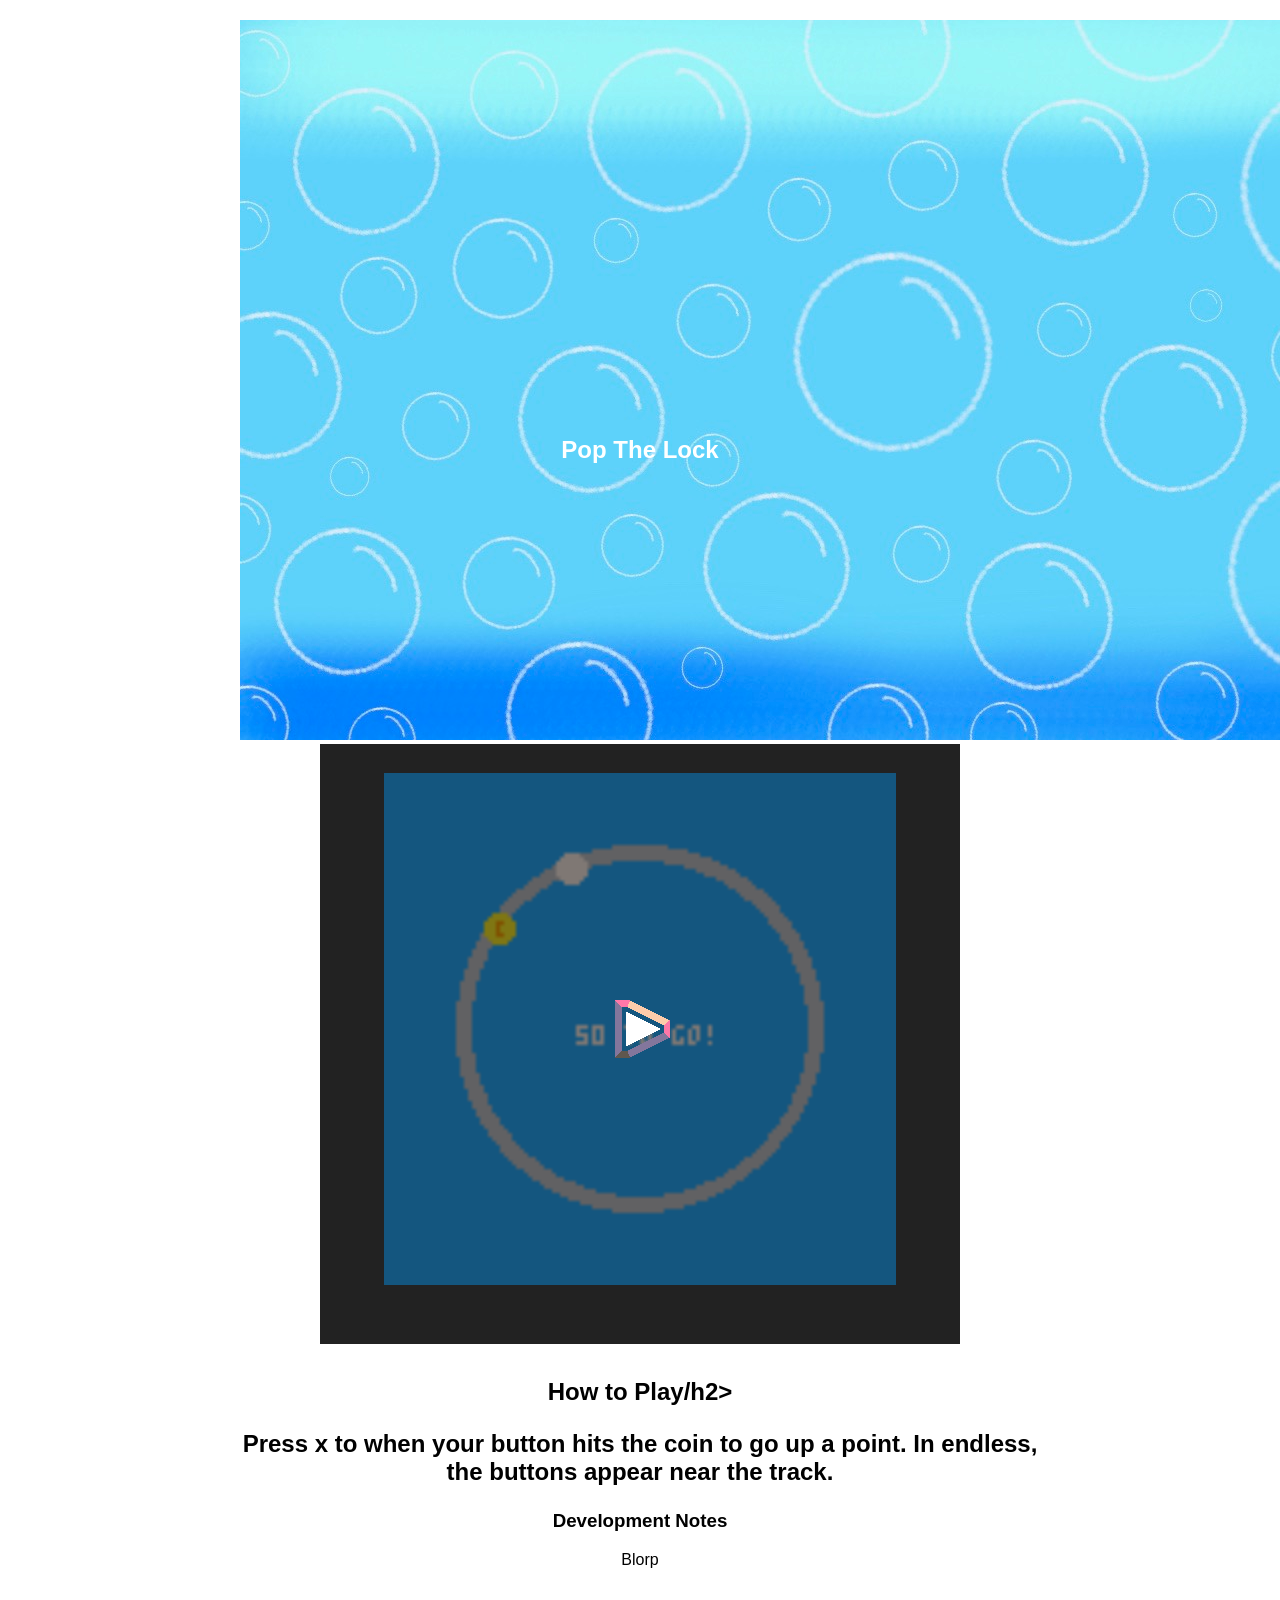
==== pico8/01 Pop the Lock/pop_the_lock.html @ 3b72904f "Made new pages" ====
<!DOCTYPE html>
<html lang="en">
<head>
  <meta charset="UTF-8">
  <title>Pop The Lock</title>
  <link href="../stylesheet.css" rel="stylesheet" />
</head>
<body>
    <div class="header-image">
        <img src="pop_the_lock_imgs/header.jpeg">
        <div class="overlay-text">Pop The Lock</div>
    </div>

  <!-- PICO-8 Game Player -->
  <div class="game-container">
    <iframe 
      src="Games/pop_the_lock_V1.html" 
      width="640" 
      height="600" 
      frameborder="0" 
      allowfullscreen>
    </iframe>
  </div>

  <!-- Content Underneath -->
  <div class="how-to-play">
    <h2>How to Play/h2>
    <p>Press x to when your button hits the coin to go up a point. In endless, the buttons appear near the track.</p>
    <h3>Development Notes</h3>
    <p>Blorp</p>
  </div>

</body>
</html>
---- pico8/stylesheet.css ----
body {
    font-family: sans-serif;
    max-width: 800px;
    margin: 0 auto;
    padding: 20px;
    text-align: center;
}
.game-container {
    margin-bottom: 30px;
}

.content-below {
    text-align: left;
    line-height: 1.6;
}

.header {
    position: relative;
}

.header img {
  width: 100%;
  height: auto;
  display: block;
}

.overlay-text {
  position: absolute;
  top: 50%;
  left: 50%;
  transform: translate(-50%, -50%); /* Precisely centers the text */
  color: white;
  font-size: 24px;
  font-weight: bold;
  text-align: center;
}
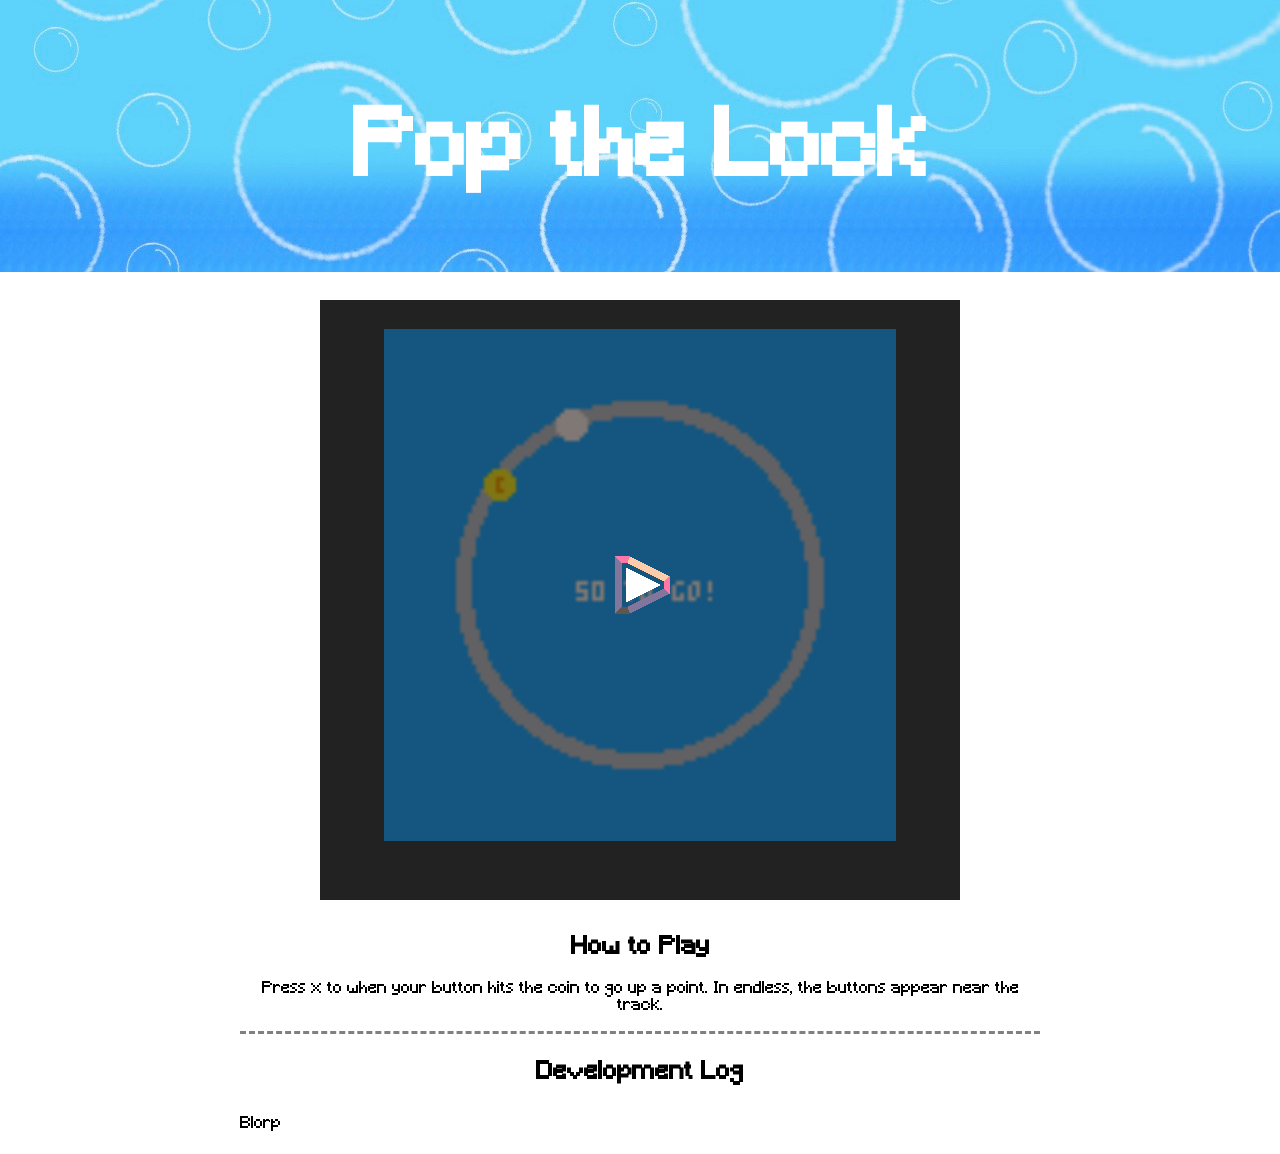
==== commit e99618a1: "Clean up Pop the Lock Design" ====
--- a/pico8/01 Pop the Lock/pop_the_lock.html
+++ b/pico8/01 Pop the Lock/pop_the_lock.html
@@ -2,13 +2,13 @@
 <html lang="en">
 <head>
   <meta charset="UTF-8">
-  <title>Pop The Lock</title>
-  <link href="../stylesheet.css" rel="stylesheet" />
+  <title>Pop the Lock</title>
+    <link href="../stylesheet.css" rel="stylesheet" />
 </head>
 <body>
-    <div class="header-image">
-        <img src="pop_the_lock_imgs/header.jpeg">
-        <div class="overlay-text">Pop The Lock</div>
+    <div class="header">
+      <img src="pop_the_lock_imgs/header.jpeg">
+      <div class="overlay-text">Pop the Lock</div>
     </div>
 
   <!-- PICO-8 Game Player -->
@@ -24,9 +24,12 @@
 
   <!-- Content Underneath -->
   <div class="how-to-play">
-    <h2>How to Play/h2>
+    <h2>How to Play</h2>
     <p>Press x to when your button hits the coin to go up a point. In endless, the buttons appear near the track.</p>
-    <h3>Development Notes</h3>
+  </div>
+
+  <div class="dev-log">
+    <h2>Development Log</h2>
     <p>Blorp</p>
   </div>
 
--- a/pico8/stylesheet.css
+++ b/pico8/stylesheet.css
@@ -1,36 +1,56 @@
+@font-face {
+  font-family: BitMinecraft; /* set name */
+  src: url(Minecraft.ttf);
+}
+
 body {
-    font-family: sans-serif;
+    font-family: BitMinecraft;
     max-width: 800px;
     margin: 0 auto;
-    padding: 20px;
+    padding: 0 px;
     text-align: center;
 }
 .game-container {
     margin-bottom: 30px;
 }
 
-.content-below {
-    text-align: left;
-    line-height: 1.6;
-}
-
 .header {
-    position: relative;
-}
-
-.header img {
   width: 100%;
-  height: auto;
-  display: block;
+  height: 100px;
+  display: flex; 
+  justify-content: center; 
+  align-items: center; 
+  margin-bottom: 200px;
+  margin-top: 0px;
+  padding-top: 0px;
+  object-position: center;
+  object-fit: cover;
 }
 
 .overlay-text {
   position: absolute;
-  top: 50%;
+  top: 17%;
   left: 50%;
-  transform: translate(-50%, -50%); /* Precisely centers the text */
+  transform: translate(-50%, -50%);
   color: white;
-  font-size: 24px;
+  font-size: 90px;
   font-weight: bold;
   text-align: center;
+}
+
+.how-to-play {
+  border-bottom-style: dashed;
+  border-bottom-color: gray;
+  width: 100%;
+  box-sizing: 
+  border-box;
+}
+
+.dev-log {
+  text-align: left;
+  line-height: 1.6;
+}
+
+.dev-log h2 {
+  text-align: center;
 }
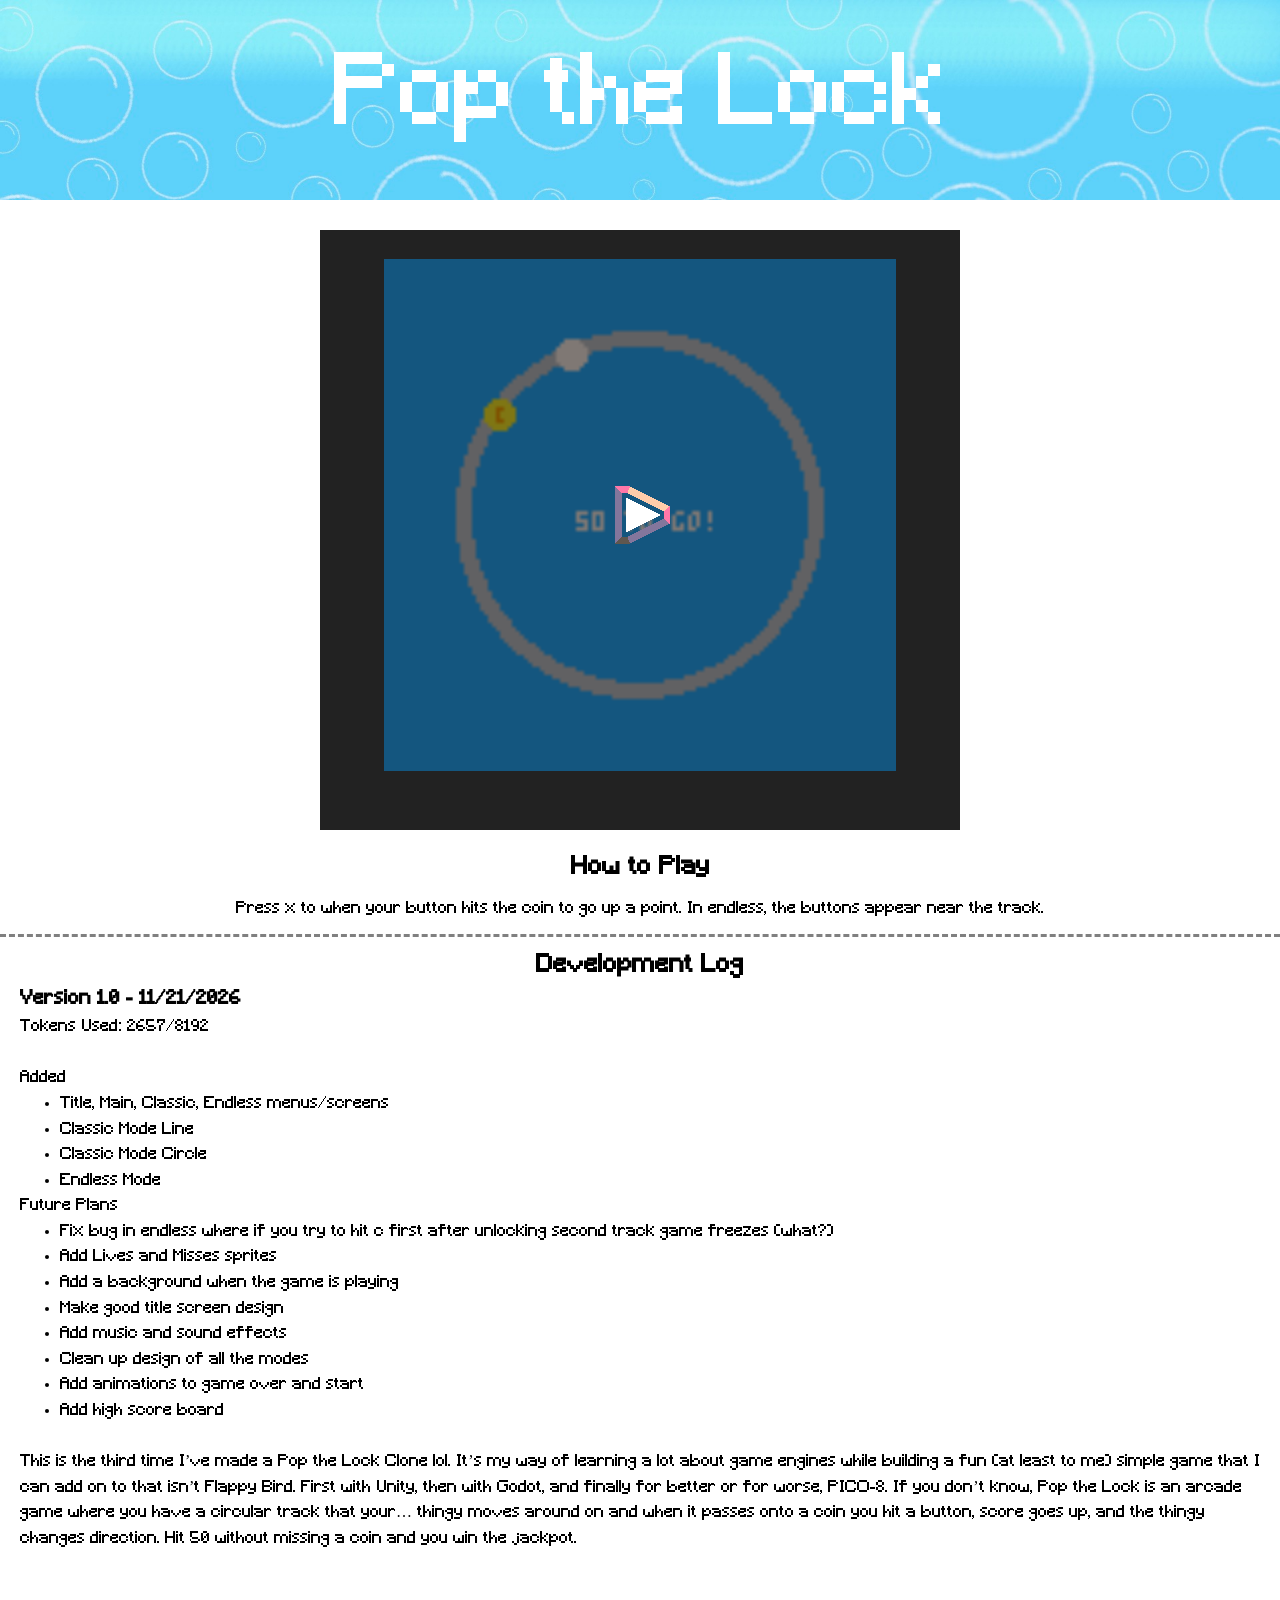
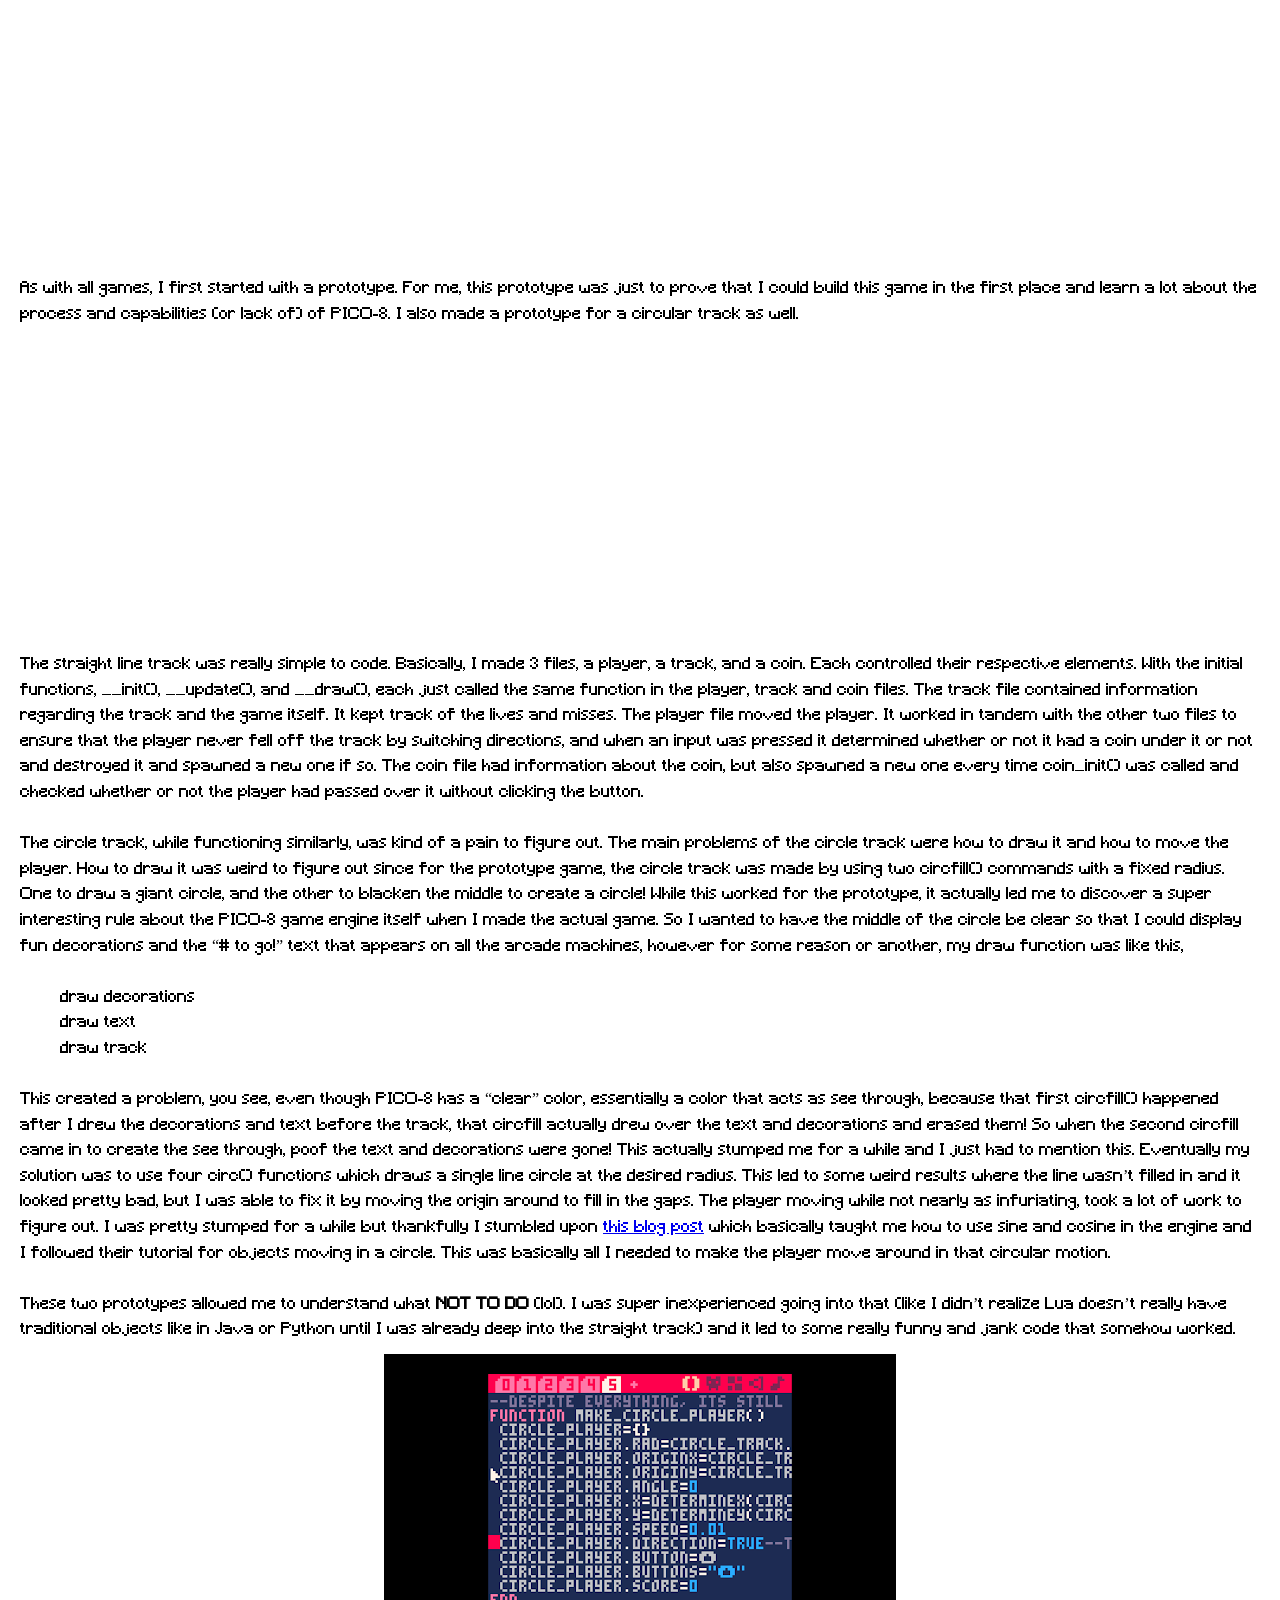
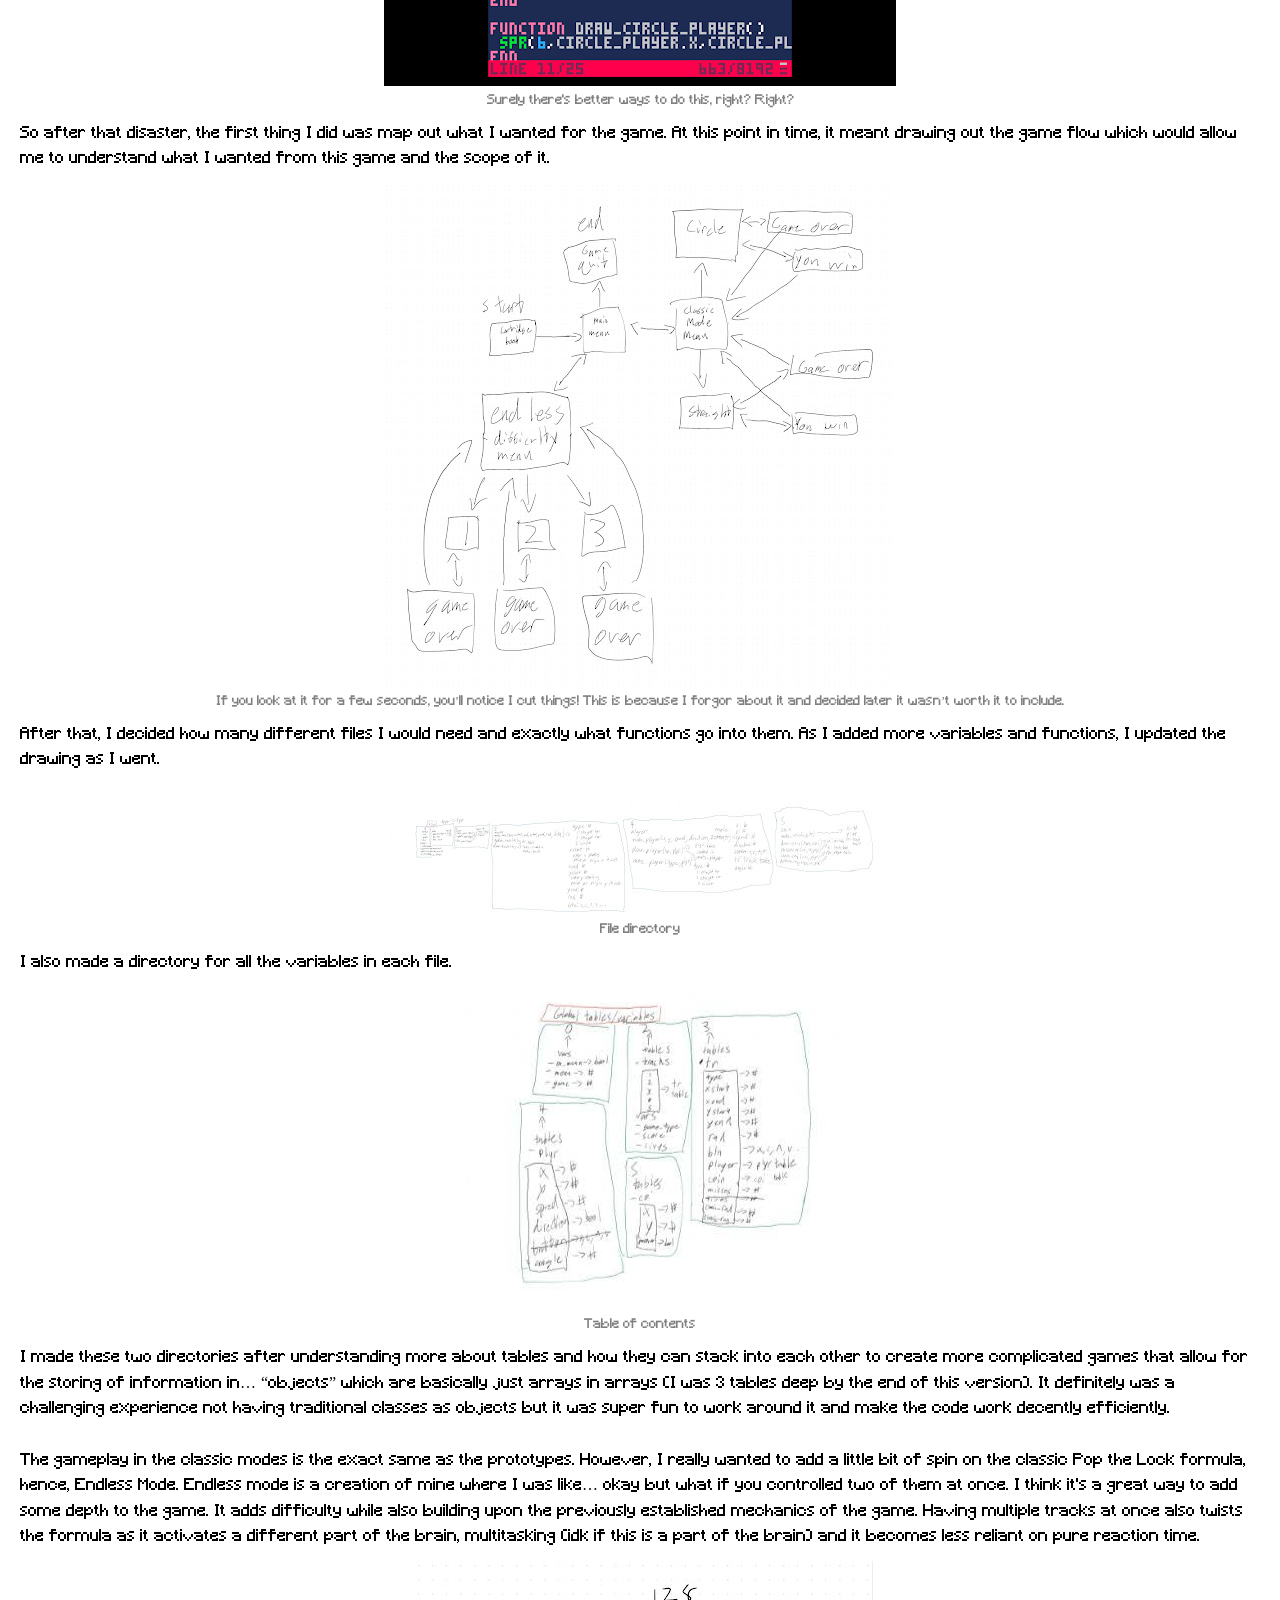
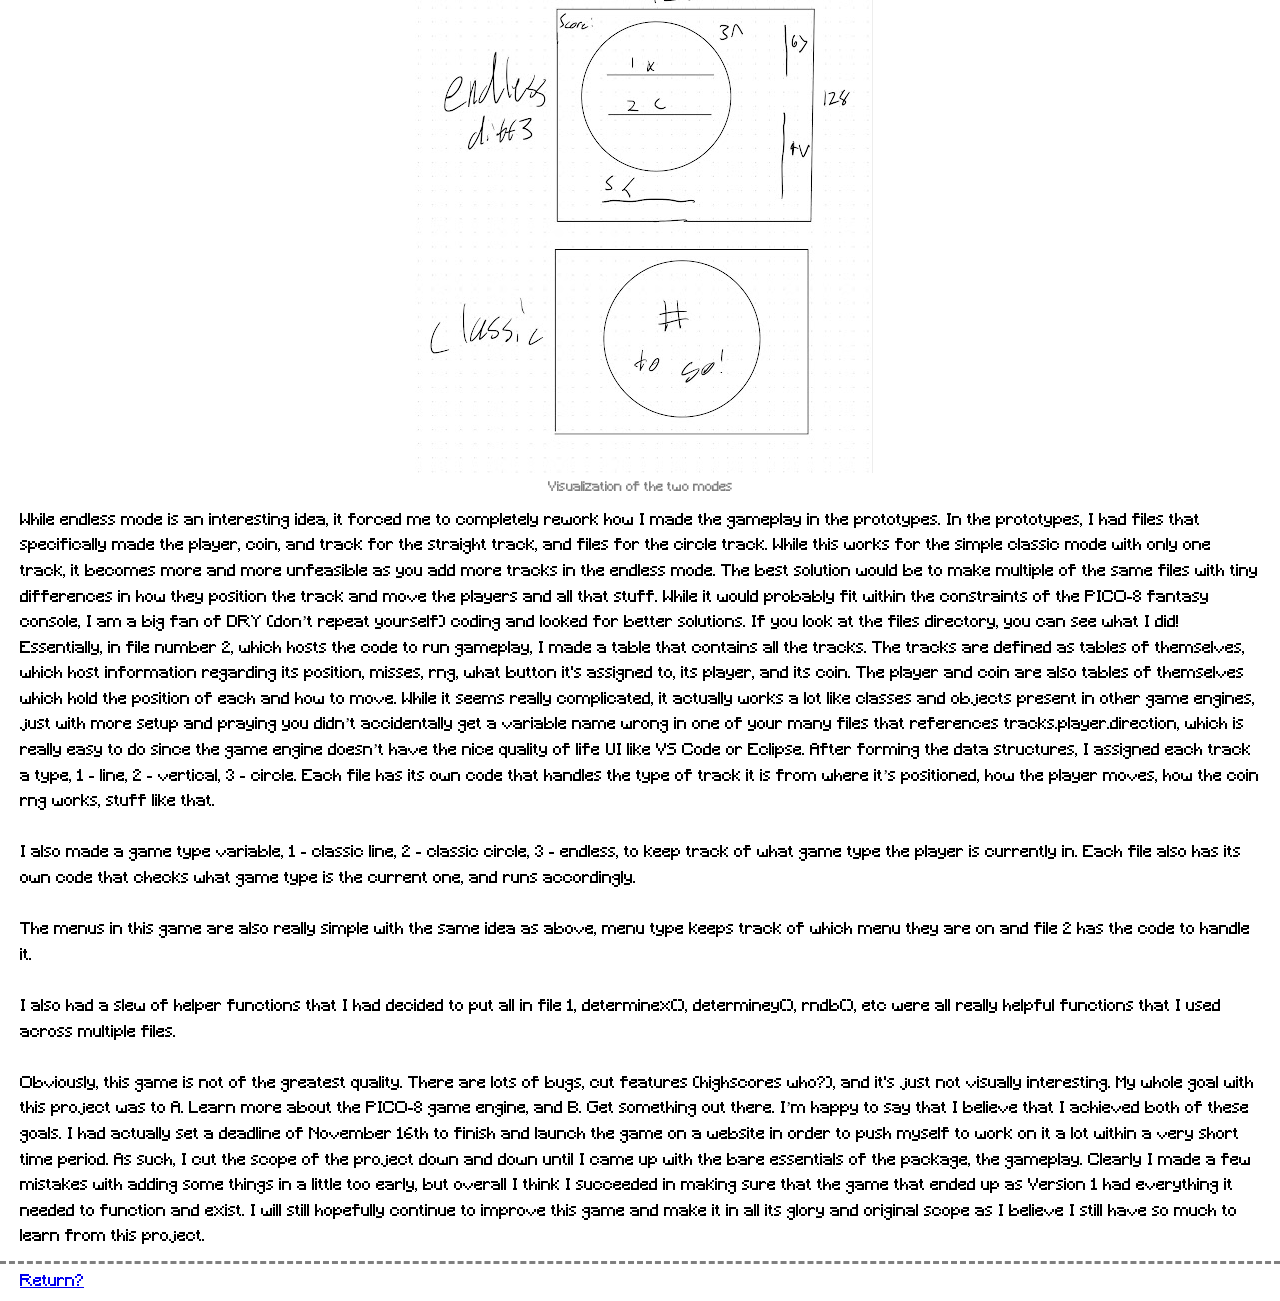
==== commit 6d3524aa: "Pop the Lock Page Overhaul" ====
--- a/pico8/01 Pop the Lock/pop_the_lock.html
+++ b/pico8/01 Pop the Lock/pop_the_lock.html
@@ -6,9 +6,8 @@
     <link href="../stylesheet.css" rel="stylesheet" />
 </head>
 <body>
-    <div class="header">
-      <img src="pop_the_lock_imgs/header.jpeg">
-      <div class="overlay-text">Pop the Lock</div>
+    <div class="header" style = "background-image: url('pop_the_lock_imgs/header.jpeg');">
+      Pop the Lock
     </div>
 
   <!-- PICO-8 Game Player -->
@@ -22,7 +21,7 @@
     </iframe>
   </div>
 
-  <!-- Content Underneath -->
+  <!-- Content Underneath-->
   <div class="how-to-play">
     <h2>How to Play</h2>
     <p>Press x to when your button hits the coin to go up a point. In endless, the buttons appear near the track.</p>
@@ -30,8 +29,75 @@
 
   <div class="dev-log">
     <h2>Development Log</h2>
-    <p>Blorp</p>
+    <h3>Version 1.0 - 11/21/2026</h3>
+    <p>Tokens Used: 2657/8192 <br> <br>
+    Added
+    <ul>
+      <li>Title, Main, Classic, Endless menus/screens</li>
+      <li>Classic Mode Line</li>
+      <li>Classic Mode Circle</li>
+      <li>Endless Mode</li>
+    </ul>
+    Future Plans
+    <ul>
+      <li>Fix bug in endless where if you try to hit c first after unlocking second track game freezes (what?)</li>
+      <li>Add Lives and Misses sprites</li>
+      <li>Add a background when the game is playing</li>
+      <li>Make good title screen design</li>
+      <li>Add music and sound effects</li>
+      <li>Clean up design of all the modes</li>
+      <li>Add animations to game over and start</li>
+      <li>Add high score board</li>
+    </ul> <br>
+    This is the third time I’ve made a Pop the Lock Clone lol. It’s my way of learning a lot about game engines while building a fun (at least to me) simple game that I can add on to that isn’t Flappy Bird. First with Unity, then with Godot, and finally for better or for worse, PICO-8. If you don’t know, Pop the Lock is an arcade game where you have a circular track that your… thingy moves around on and when it passes onto a coin you hit a button, score goes up, and the thingy changes direction. Hit 50 without missing a coin and you win the jackpot.
+    <br><iframe width="560" height="315" src="https://www.youtube.com/embed/Y7qfzS1V3Vk?si=z89nNvGj38u_G4kQ" title="YouTube video player" frameborder="0" allow="accelerometer; autoplay; clipboard-write; encrypted-media; gyroscope; picture-in-picture; web-share" referrerpolicy="strict-origin-when-cross-origin" allowfullscreen></iframe>
+    <br>As with all games, I first started with a prototype. For me, this prototype was just to prove that I could build this game in the first place and learn a lot about the process and capabilities (or lack of) of PICO-8. I also made a prototype for a circular track as well. <br>
+    <iframe width="560" height="315" src="https://www.youtube.com/embed/lP2AgFu79I4?si=n3SBobqs_UwGFico" title="YouTube video player" frameborder="0" allow="accelerometer; autoplay; clipboard-write; encrypted-media; gyroscope; picture-in-picture; web-share" referrerpolicy="strict-origin-when-cross-origin" allowfullscreen></iframe>
+    <iframe width="560" height="315" src="https://www.youtube.com/embed/48N8pt7LH08?si=Ms4nWdQO3QFxPbF-" title="YouTube video player" frameborder="0" allow="accelerometer; autoplay; clipboard-write; encrypted-media; gyroscope; picture-in-picture; web-share" referrerpolicy="strict-origin-when-cross-origin" allowfullscreen></iframe> <br>
+    The straight line track was really simple to code. Basically, I made 3 files, a player, a track, and a coin. Each controlled their respective elements. With the initial functions, __init(), __update(), and __draw(), each just called the same function in the player, track and coin files. The track file contained information regarding the track and the game itself. It kept track of the lives and misses. The player file moved the player. It worked in tandem with the other two files to ensure that the player never fell off the track by switching directions, and when an input was pressed it determined whether or not it had a coin under it or not and destroyed it and spawned a new one if so. The coin file had information about the coin, but also spawned a new one every time coin_init() was called and checked whether or not the player had passed over it without clicking the button. <br><br>
+    The circle track, while functioning similarly, was kind of a pain to figure out. The main problems of the circle track were how to draw it and how to move the player. How to draw it was weird to figure out since for the prototype game, the circle track was made by using two circfill() commands with a fixed radius. One to draw a giant circle, and the other to blacken the middle to create a circle! While this worked for the prototype, it actually led me to discover a super interesting rule about the PICO-8 game engine itself when I made the actual game. So I wanted to have the middle of the circle be clear so that I could display fun decorations and the “# to go!” text that appears on all the arcade machines, however for some reason or another, my draw function was like this,
+    <br> <br>
+    &nbsp;&nbsp;&nbsp;&nbsp;&nbsp;&nbsp;&nbsp;&nbsp;draw decorations<br> &nbsp;&nbsp;&nbsp;&nbsp;&nbsp;&nbsp;&nbsp;&nbsp;draw text<br> &nbsp;&nbsp;&nbsp;&nbsp;&nbsp;&nbsp;&nbsp;&nbsp;draw track
+    <br><br>
+    This created a problem, you see, even though PICO-8 has a “clear” color, essentially a color that acts as see through, because that first circfill() happened after I drew the decorations and text before the track, that circfill actually drew over the text and decorations and erased them! So when the second circfill came in to create the see through, poof the text and decorations were gone! This actually stumped me for a while and I just had to mention this. Eventually my solution was to use four circ() functions which draws a single line circle at the desired radius. This led to some weird results where the line wasn’t filled in and it looked pretty bad, but I was able to fix it by moving the origin around to fill in the gaps. The player moving while not nearly as infuriating, took a lot of work to figure out. I was pretty stumped for a while but thankfully I stumbled upon <a href=https://www.lexaloffle.com/bbs/?tid=29094">this blog post</a> which basically taught me how to use sine and cosine in the engine and I followed their tutorial for objects moving in a circle. This was basically all I needed to make the player move around in that circular motion.
+    <br><br>
+    These two prototypes allowed me to understand what <b>NOT TO DO </b>(lol). I was super inexperienced going into that (like I didn’t realize Lua doesn’t really have traditional objects like in Java or Python until I was already deep into the straight track) and it led to some really funny and jank code that somehow worked. </p>
+    <img src="pop_the_lock_imgs/funny_mess.jpg">
+    <div class="subtext">Surely there's better ways to do this, right? Right?</div>
+    <p>So after that disaster, the first thing I did was map out what I wanted for the game. At this point in time, it meant drawing out the game flow which would allow me to understand what I wanted from this game and the scope of it.</p>
+    <img src="pop_the_lock_imgs/game_flow.jpg">
+    <div class="subtext">If you look at it for a few seconds, you’ll notice I cut things! This is because I forgor about it and decided later it wasn’t worth it to include.</div>
+    <p>After that, I decided how many different files I would need and exactly what functions go into them. As I added more variables and functions, I updated the drawing as I went.</p>
+    <img src="pop_the_lock_imgs/file_directory.jpg">
+    <div class="subtext">File directory</div>
+    <p>I also made a directory for all the variables in each file.</p>
+    <img src="pop_the_lock_imgs/variable_directory.jpg">
+    <div class="subtext">Table of contents</div>
+    <p>
+      I made these two directories after understanding more about tables and how they can stack into each other to create more complicated games that allow for the storing of information in… “objects” which are basically just arrays in arrays (I was 3 tables deep by the end of this version). It definitely was a challenging experience not having traditional classes as objects but it was super fun to work around it and make the code work decently efficiently.
+      <br><br>
+      The gameplay in the classic modes is the exact same as the prototypes. However, I really wanted to add a little bit of spin on the classic Pop the Lock formula, hence, Endless Mode. Endless mode is a creation of mine where I was like… okay but what if you controlled two of them at once. I think it's a great way to add some depth to the game. It adds difficulty while also building upon the previously established mechanics of the game. Having multiple tracks at once also twists the formula as it activates a different part of the brain, multitasking (idk if this is a part of the brain) and it becomes less reliant on pure reaction time.
+    </p>
+    <img src="pop_the_lock_imgs/visual.jpg">
+    <div class="subtext">Visualization of the two modes</div>
+    <p>
+      While endless mode is an interesting idea, it forced me to completely rework how I made the gameplay in the prototypes. In the prototypes, I had files that specifically made the player, coin, and track for the straight track, and files for the circle track. While this works for the simple classic mode with only one track, it becomes more and more unfeasible as you add more tracks in the endless mode. The best solution would be to make multiple of the same files with tiny differences in how they position the track and move the players and all that stuff. While it would probably fit within the constraints of the PICO-8 fantasy console, I am a big fan of DRY (don’t repeat yourself) coding and looked for better solutions. If you look at the files directory, you can see what I did! Essentially, in file number 2, which hosts the code to run gameplay, I made a table that contains all the tracks. The tracks are defined as tables of themselves, which host information regarding its position, misses, rng, what button it's assigned to, its player, and its coin. The player and coin are also tables of themselves which hold the position of each and how to move. While it seems really complicated, it actually works a lot like classes and objects present in other game engines, just with more setup and praying you didn’t accidentally get a variable name wrong in one of your many files that references tracks.player.direction, which is really easy to do since the game engine doesn’t have the nice quality of life UI like VS Code or Eclipse. After forming the data structures, I assigned each track a type, 1 - line, 2 - vertical, 3 - circle. Each file has its own code that handles the type of track it is from where it’s positioned, how the player moves, how the coin rng works, stuff like that. 
+      <br><br>
+      I also made a game type variable, 1 - classic line, 2 - classic circle, 3 - endless, to keep track of what game type the player is currently in. Each file also has its own code that checks what game type is the current one, and runs accordingly.
+      <br><br>
+      The menus in this game are also really simple with the same idea as above, menu type keeps track of which menu they are on and file 2 has the code to handle it.
+      <br><br>
+      I also had a slew of helper functions that I had decided to put all in file 1, determinex(), determiney(), rndb(), etc were all really helpful functions that I used across multiple files.
+      <br><br>
+      Obviously, this game is not of the greatest quality. There are lots of bugs, cut features (highscores who?), and it's just not visually interesting. My whole goal with this project was to A. Learn more about the PICO-8 game engine, and B. Get something out there. I’m happy to say that I believe that I achieved both of these goals. I had actually set a deadline of November 16th to finish and launch the game on a website in order to push myself to work on it a lot within a very short time period. As such, I cut the scope of the project down and down until I came up with the bare essentials of the package, the gameplay. Clearly I made a few mistakes with adding some things in a little too early, but overall I think I succeeded in making sure that the game that ended up as Version 1 had everything it needed to function and exist. I will still hopefully continue to improve this game and make it in all its glory and original scope as I believe I still have so much to learn from this project.
+    </p>
+
   </div>
+
+  <div class="footer">
+    <a href="../../index.html">Return?</a>
+  </div>
+
 
 </body>
 </html>
--- a/pico8/stylesheet.css
+++ b/pico8/stylesheet.css
@@ -5,52 +5,101 @@
 
 body {
     font-family: BitMinecraft;
-    max-width: 800px;
+    max-width: 100%;
     margin: 0 auto;
     padding: 0 px;
     text-align: center;
 }
+
 .game-container {
-    margin-bottom: 30px;
+  margin: 30px;
+  margin-bottom: 10px;
 }
 
 .header {
-  width: 100%;
-  height: 100px;
+  width: 100%;  
   display: flex; 
   justify-content: center; 
   align-items: center; 
-  margin-bottom: 200px;
-  margin-top: 0px;
-  padding-top: 0px;
-  object-position: center;
-  object-fit: cover;
-}
-
-.overlay-text {
-  position: absolute;
-  top: 17%;
-  left: 50%;
-  transform: translate(-50%, -50%);
+  background-size: cover;
   color: white;
-  font-size: 90px;
-  font-weight: bold;
-  text-align: center;
 }
 
 .how-to-play {
   border-bottom-style: dashed;
   border-bottom-color: gray;
-  width: 100%;
   box-sizing: 
   border-box;
+  margin-top: 0px;
+  padding-top: 0px;
 }
 
 .dev-log {
   text-align: left;
   line-height: 1.6;
+  padding-left: 20px;
+  padding-right: 20px;
+  padding-top: 10px;
 }
 
 .dev-log h2 {
   text-align: center;
+  border-bottom-width: 0px;
+  margin-top: 0px;
+  margin-bottom: 0px;
+}
+
+.dev-log h3 {
+  border-width: 0px;
+  padding: 0px;
+  margin: 0px;
+}
+
+.dev-log p {
+  margin-top: 0px;
+  margin-bottom: 0px;
+  padding-bottom: 0px;
+}
+
+.dev-log ul {
+  margin: 0px;
+  padding-top: 0px;
+}
+
+.dev-log img {
+  display: block;
+  margin-inline: auto;
+  border-width: 0px;
+  padding-top: 10px;
+}
+
+.subtext {
+  text-align: center;
+  font-size: small;
+  color: gray;
+  margin: 0px;
+  padding: 0px;
+  border-width: 0px;
+  padding-top: 5px;
+  padding-bottom: 10px;
+}
+
+.footer {
+  border-top-style: dashed;
+  border-top-color: gray;
+  text-align: left;
+  padding-left: 20px;
+  padding-top: 10px;
+  padding-bottom: 10px;
+  margin-top: 10px;
+}
+
+/*Phone screen */
+@media only screen and (max-width: 600px) {
+  .header {height: 100px; font-size: 3em;}
+}
+ 
+/* Regular Screen */
+@media only screen and (min-width: 600px) {
+  .header {height: 200px;  font-size:6em; }
 }
